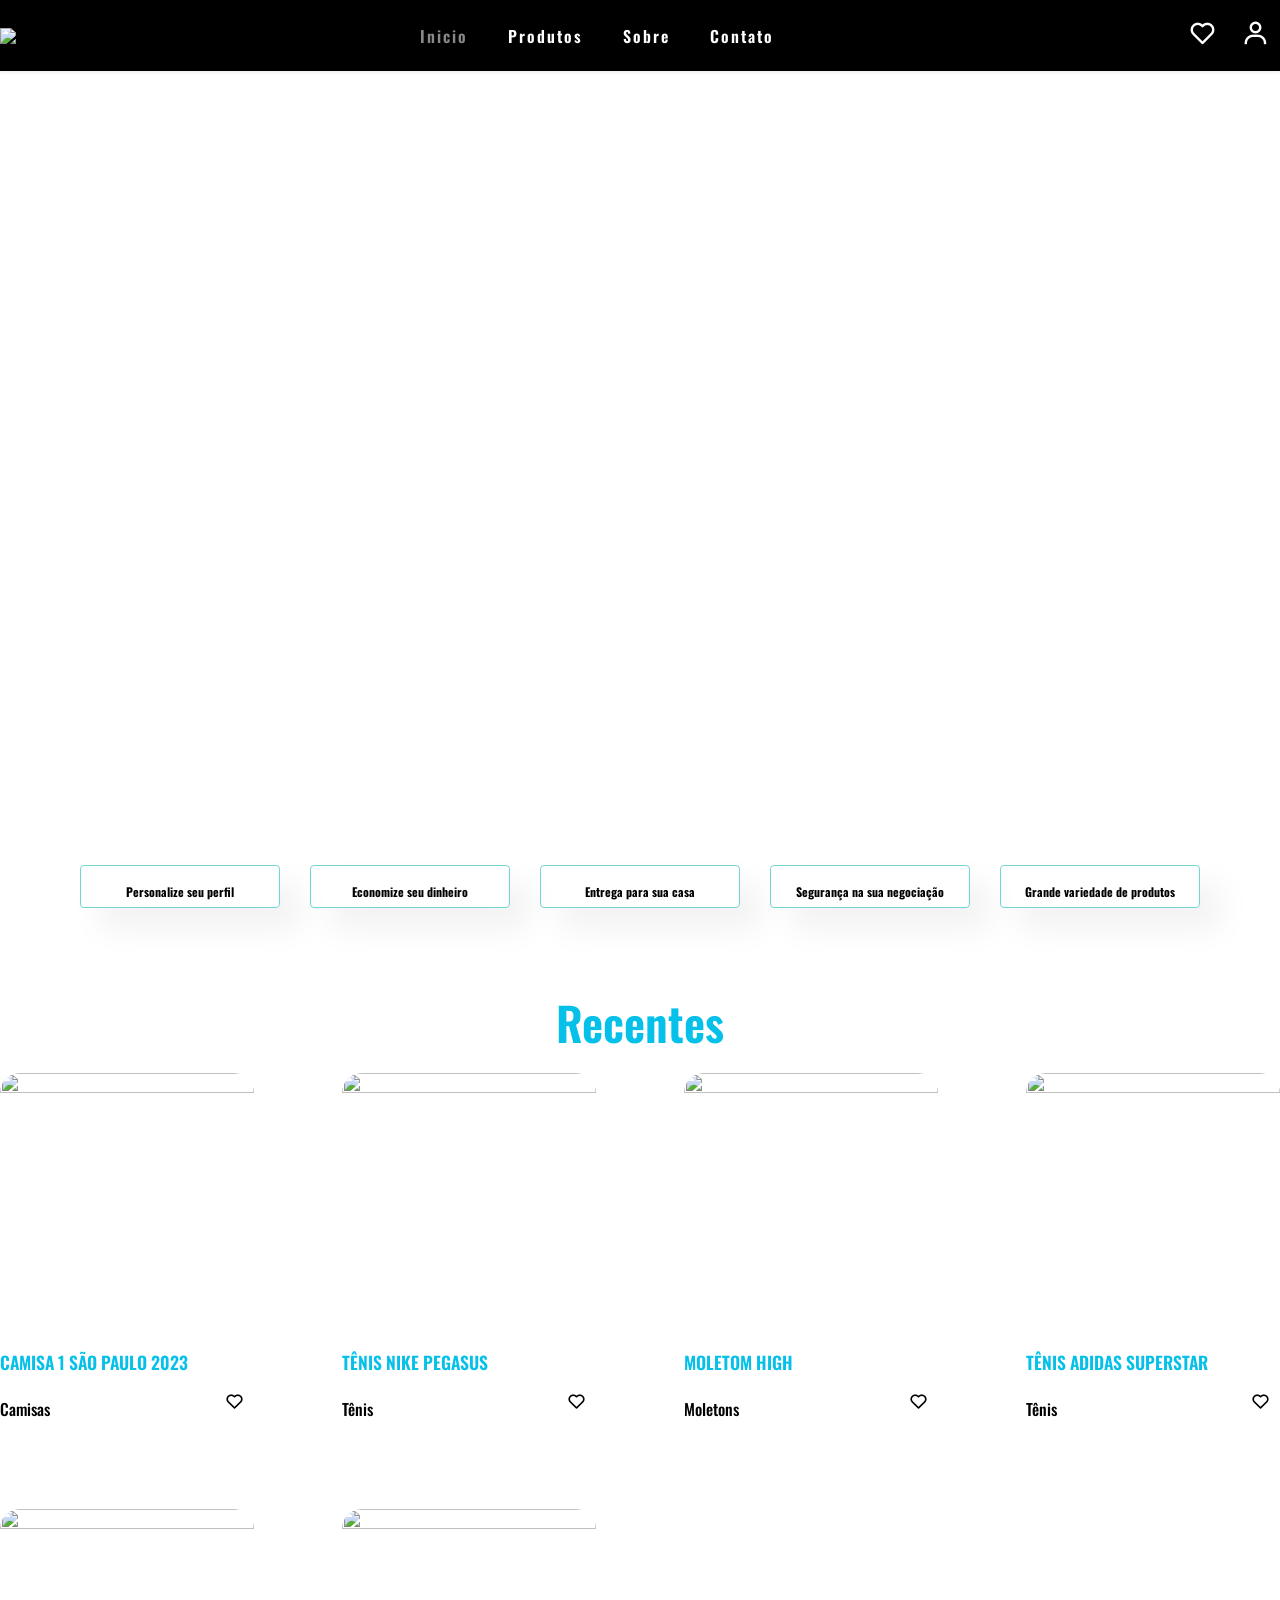
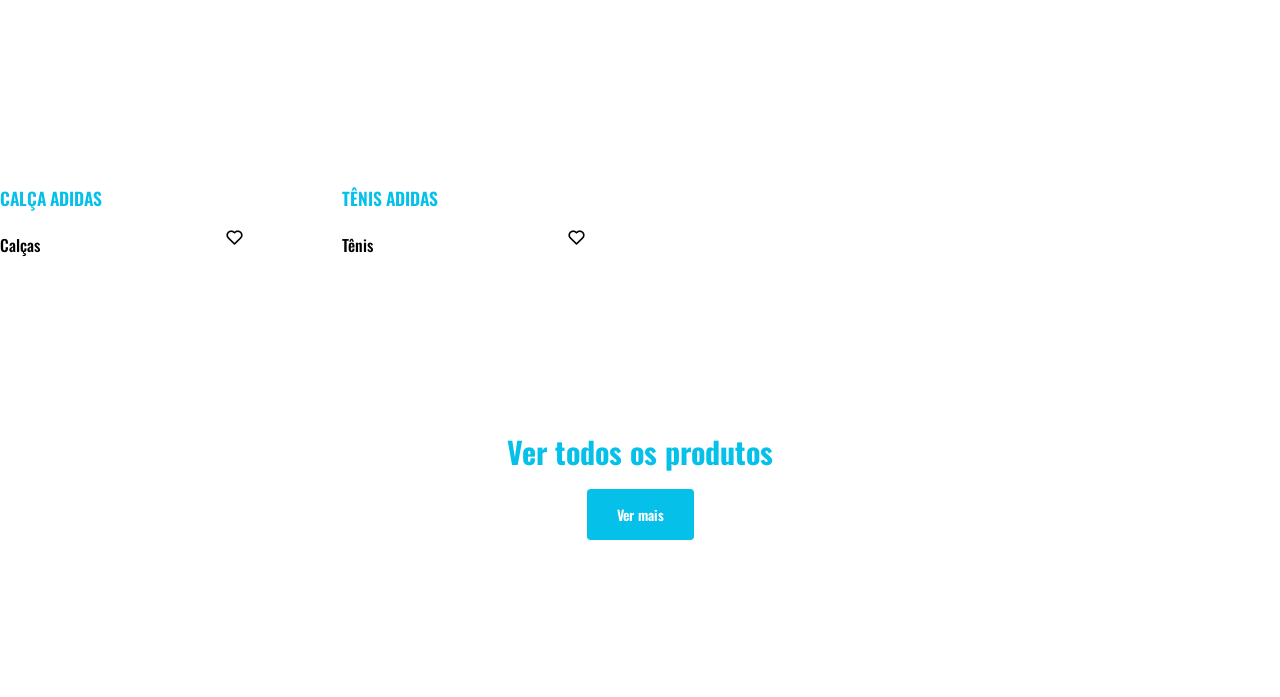
==== Html/index.html @ 6267ede4 "Add files via upload" ====
<!DOCTYPE html>
<html lang="en">

<head>
    <meta charset="UTF-8">
    <meta http-equiv="X-UA-Compatible" content="IE=edge">
    <meta name="viewport" content="width=device-width, initial-scale=1.0">
    <title>TradeWear</title>
    <link rel="icon" href="../img/Trade Wear pqn11.png" type="image/icon type">
    <link href='https://unpkg.com/boxicons@2.1.2/css/boxicons.min.css' rel='stylesheet'>  
    <link rel="stylesheet" href="../Css/style.css">
</head>

<body>
    
    <header>
        <div class="nav container">
            <img src="../img/Trade Wear pqn11.png">
            <div>
                <ul id="navbar">
                    <li><a class="active" href="index.html">Inicio</a></li>
                    <li><a href="../produtos.php">Produtos</a></li>
                    <li><a href="sobre.html">Sobre</a></li>
                    <li><a href="contato.html">Contato</a></li>
                </ul>
            </div>    
            <div> 
                <i class='bx bx-heart' id="heart-icon"></i>   
                <i class='bx bx-user' id="heart-icon" onclick="window.location.href='../Entrar.php';"></i> 
            <div class="heart">
                <h2 class="heart-title">Favoritos</h2>
                <div class="heart-content">
                </div>
                <div class="line">
                </div>
                <i class='bx bx-x' id="heart-close"></i>
            </div>
        </div>
    </header>

    <section id="hero">
        
    </section>

    <section id="feature" class="section-p1">
        <div class="fe-box">
            <img src="../img/sp1.png" alt="">
            <h6> Personalize seu perfil</h6>
        </div>
        <div class="fe-box">
            <img src="../img/sp2.png" alt="">
            <h6> Economize seu dinheiro</h6>
        </div>
        <div class="fe-box">
            <img src="../img/4.png" alt="">
            <h6> Entrega para sua casa</h6>
        </div>
        <div class="fe-box">
            <img src="../img/5.png" alt="">
            <h6> Segurança na sua negociação</h6>
        </div>
        <div class="fe-box">
            <img src="../img/6.png" alt="">
            <h6> Grande variedade de produtos</h6>
        </div>
    </section>

    <section class="shop container">
        <h2 class="section-title">Recentes</h2>
        <div class="shop-content">
            <div class="product-box">
                <img src="../img produtos/Camisa_1_Sao_Paulo_FC_23-24_Branco_HT7275_01_laydown1.avif" class="product-img" onclick="window.location.href='produto1.html';">
                <h2 class="product-title">Camisa 1 São Paulo 2023</h2>
                <span class="product-des">Camisas</span>
                <i class='bx bx-heart add-heart'></i>
            </div>
            <div class="product-box">
                <img src="../img produtos/025803ID1.avif" alt="" class="product-img" onclick="window.location.href='produto2.html';">
                <h2 class="product-title">Tênis Nike Pegasus</h2>
                <span class="product-des">Tênis</span>
                <i class='bx bx-heart add-heart'></i>
            </div>
            <div class="product-box">
                <img src="../img produtos/moletom-111-427f25d2e397936e3d16905543144673-1024-10242.webp" alt="" class="product-img" onclick="window.location.href='produto3.html';">
                <h2 class="product-title">Moletom High</h2>
                <span class="product-des">Moletons</span>
                <i class='bx bx-heart add-heart'></i>
            </div>
            <div class="product-box">
                <img src="../img/Tenis_Superstar_Branco_EG4958_01_standard.avif" alt="" class="product-img">
                <h2 class="product-title">Tênis Adidas Superstar</h2>
                <span class="product-des">Tênis</span>
                <i class='bx bx-heart add-heart'></i>
            </div>
            <div class="product-box">
                <img src="../img/calça adidas certo.avif" alt="" class="product-img">
                <h2 class="product-title">Calça Adidas</h2>
                <span class="product-des">Calças</span>
                <i class='bx bx-heart add-heart'></i>
            </div>
            <div class="product-box">
                <img src="../img/97360651A1.avif" alt="" class="product-img">
                <h2 class="product-title">Tênis Adidas</h2>
                <span class="product-des">Tênis</span>
                <i class='bx bx-heart add-heart'></i>
            </div>
        </div>
    </section>

    <section id="banner" class="section-m1">
        <h2>Ver todos os produtos</h2>
        <form>
            <button class="normal" formaction="../produtos.php">Ver mais</button>
          </form>
    </section>

    <script src="../JavaScript/script.js"></script>
</body>

</html>
---- Css/style.css ----
@import url('https://fonts.googleapis.com/css2?family=Oswald&display=swap');
* {
    margin: 0;
    padding: 0;
    box-sizing: border-box;
    font-family: 'Oswald', sans-serif;
}

:root{
    --main-color: #05C0E9;
    --sec-color: #ffffff;
    --text-color: #171427;
    --bg-color: #fff;
}

.container{
    max-width: 1568px;
    margin: auto;
    width: 100%;
}

header{
    position: fixed;
    top: 0;
    left: 0;
    width: 100%;
    background-color: var(--bg-color);
    box-shadow: 0 1px 4px hsl(0 4% 15% / 10%);
    z-index: 100;
    background: rgb(0, 0, 0);
}
.nav{
    display: flex;
    align-items: center;
    justify-content: space-between;
    padding: 20px 0;
}
.logo{
    font-size: 1.1rem;
    font-weight: 600;
    color: var(--sec-color);
    text-transform: uppercase;
}
.logo span{
    color: var(--main-color);
    font-weight: 700;
}
#heart-icon{
    font-size: 1.8rem;
    cursor: pointer;
    color: #ffffff;
    list-style:none;
    padding: 0 10px;
}

#heart-icon:hover{
    color: #838383;
    transition: 0.3s ease;
}

.heart{
    position: fixed;
    top: 0;
    right: 0;
    right: -100%; 
    width: 360px;
    height: 100vh;
    overflow-y: auto;
    overflow-x: hidden;
    padding: 20px;
    background-color: var(--bg-color);
    box-shadow: -2px solid 4px hsl(0, 0%, 100%);
    border: 1px solid var(--main-color);
    transition: 1.5s;
}
.heart.active{
    right: 0;
    transition: .5s;
}
.heart-title{
    text-align: center;
    font-size: 1.5rem;
    font-weight: 600;
    margin-top: 2rem;
}
.heart-box{
    display: grid;
    grid-template-columns: 32% 50% 18%;
    align-items: center;
    gap: 1rem;
    margin-top: 1rem;
}
.heart-img{
    width: 100px;
    height: 100px;
    object-fit: contain;
    padding: 10px;
}
.detail-box{
    display: grid;
    row-gap: .5rem;
}
.heart-product-title{
    font-size: 1rem;
    text-transform: uppercase;
}
.heart-des{
    font-weight: 500;
}
.heart-quantity{
    border: 1px solid var(--text-color);
    outline-color: var(--main-color);
    width: 2.4rem;
    text-align: center;
    font-size: 1rem;
}
.heart-remove{
    font-size: 24px;
    color: var(--main-color);
    cursor: pointer;
}

.line{
    display: flex;
    justify-content: flex-end;
    margin-top: 1.5rem;
    border-top: 1px solid var(--text-color);
}

#heart-close{
    position: absolute;
    top: 1rem;
    right: .8rem;
    font-size: 2rem;
    color: var(--text-color);
    cursor: pointer;
}

.shop{
    margin-top: 2rem;
}
.section-title{
    font-style: 1.5rem;
    font-weight: 600;
    text-align: center;
    margin-bottom: 1.5rem;
}
.shop-content{
    display: grid;
    grid-template-columns: repeat(auto-fit, minmax(220px, auto));
    gap: 5.5rem;
}
.product-box{
    position: relative;
}
.product-box:hover{
    padding: 10px;
    border: 2px solid var(--text-color);
    transition: .3s;
    border-radius: 20px;
}
.product-img{
    width: 100%;
    aspect-ratio: 1/1;
    object-fit: cover;
    margin-bottom: .5rem;
    border-radius: 20px;
}
.product-title{
    font-size: 1.1rem;
    font-weight: 600;
    text-transform: uppercase;
    margin-bottom: .5rem;
}
.product-des{
    font-weight: 500;
}
.add-heart{
    position: absolute;
    bottom: 0;
    right: 0;
    padding: 10px;
    cursor: pointer;
    color: #000000;
    font-size: 1.2rem;
}
.add-heart:hover{
    color: #ff0000;
    transition: 0.4s;
}


#navbar{
    display: flex;
    align-items: center;
    justify-content: center;
}

#navbar li {
    list-style:none;
    padding: 0 20px;
}

#navbar li a{
    text-decoration: none;
    font-size: 16px;
    font-weight: 600;
    color: rgb(255, 255, 255);
    transition: 0.3s ease;
    letter-spacing: 2px;
}

#navbar li a:hover,
#navbar li a.active{
    color: rgb(136, 136, 136);
}

#navbar li a.active::after {
    content: "";
    width: 30%;
    height: 2px;
    background: 088178;
    position: absolute;
    bottom: -4px;
}

#feature{
    display: flex;
    align-items: center;
    justify-content: space-between;
}

#feature .fe-box {
    width: 300px;
    text-align:center;
    box-shadow: 20px 20px 34px rgba(0,0,0,0.06);
    border: 1px solid #73d6d0;
    border-radius: 4px;
    margin: 15px 0;
}

#feature .fe-box h6{
    position: relative;
    top: -7px;
}

#feature .fe-box:hover {
    box-shadow: 10px 10px 54px rgba(70,62,221,0.1);
}

#feature .fe-box img {
    width: 100%;
    margin-bottom: 10px;
}

#hero{
    background-image: url(); 
    height: 90vh ;
    width: 100%;
    background-size: cover;
    background-position: top 25% right 0;
    padding: 0 80px;
    display: flex;
    flex-direction: column;
    align-items: flex-start;
    justify-content: center;
}
#hero h4 {
    padding-bottom: 15px;
}
#hero h1 {
    color: rgb(0, 0, 0);
}

#banner{
    display: flex;
    flex-direction: column;
    justify-content: center;
    align-items: center;
    text-align: center;
    background-image: url();
    width: 100%;
    height: 40vh;
    background-size: cover;
    background-position: center;
}

#banner h4{
    color:#05C0E9;
    font-size: 16px;
}

#banner h2 {
    color:#05C0E9;
    font-size: 30px;
    padding: 10px 0;
}

#banner button:hover {
    background: #838383;
    color: rgb(255, 255, 255);
}

button.normal {
    font-size: 14px;
    font-weight: 600;
    padding: 15px 30px;
    color:rgb(255, 255, 255);
    background-color: #05C0E9;
    border-radius: 4px;
    cursor: pointer;
    border: none;
    outline: none;
    transition: 0.3s;
}

h1 { 
    font-size: 50px;
    line-height: 64px;
    color:rgb(0, 44, 240)
}

h2{
    font-size: 46px;
    line-height: 54px;
    color: #05C0E9;
}

h4{
    font-size: 20px;
    color: rgb(9, 112, 247);
}

h6 {
    font-weight: 700;
    font-size: 12px;
}

P {
    font-size: 16px;
    color: rgb(0, 0, 0);
    margin: 15px 0 20px 0;
}

.section-p1 {
    padding: 40px 80px;
}

.section-m1 {
    margin: 40px 0;
}

#hero{
    background-image: url("../img/Design\ sem\ nome\ \(1\)\ 1.png");
}

@media (max-width:1600px) {
    #feature .fe-box{
        width: 200px;
    }
}
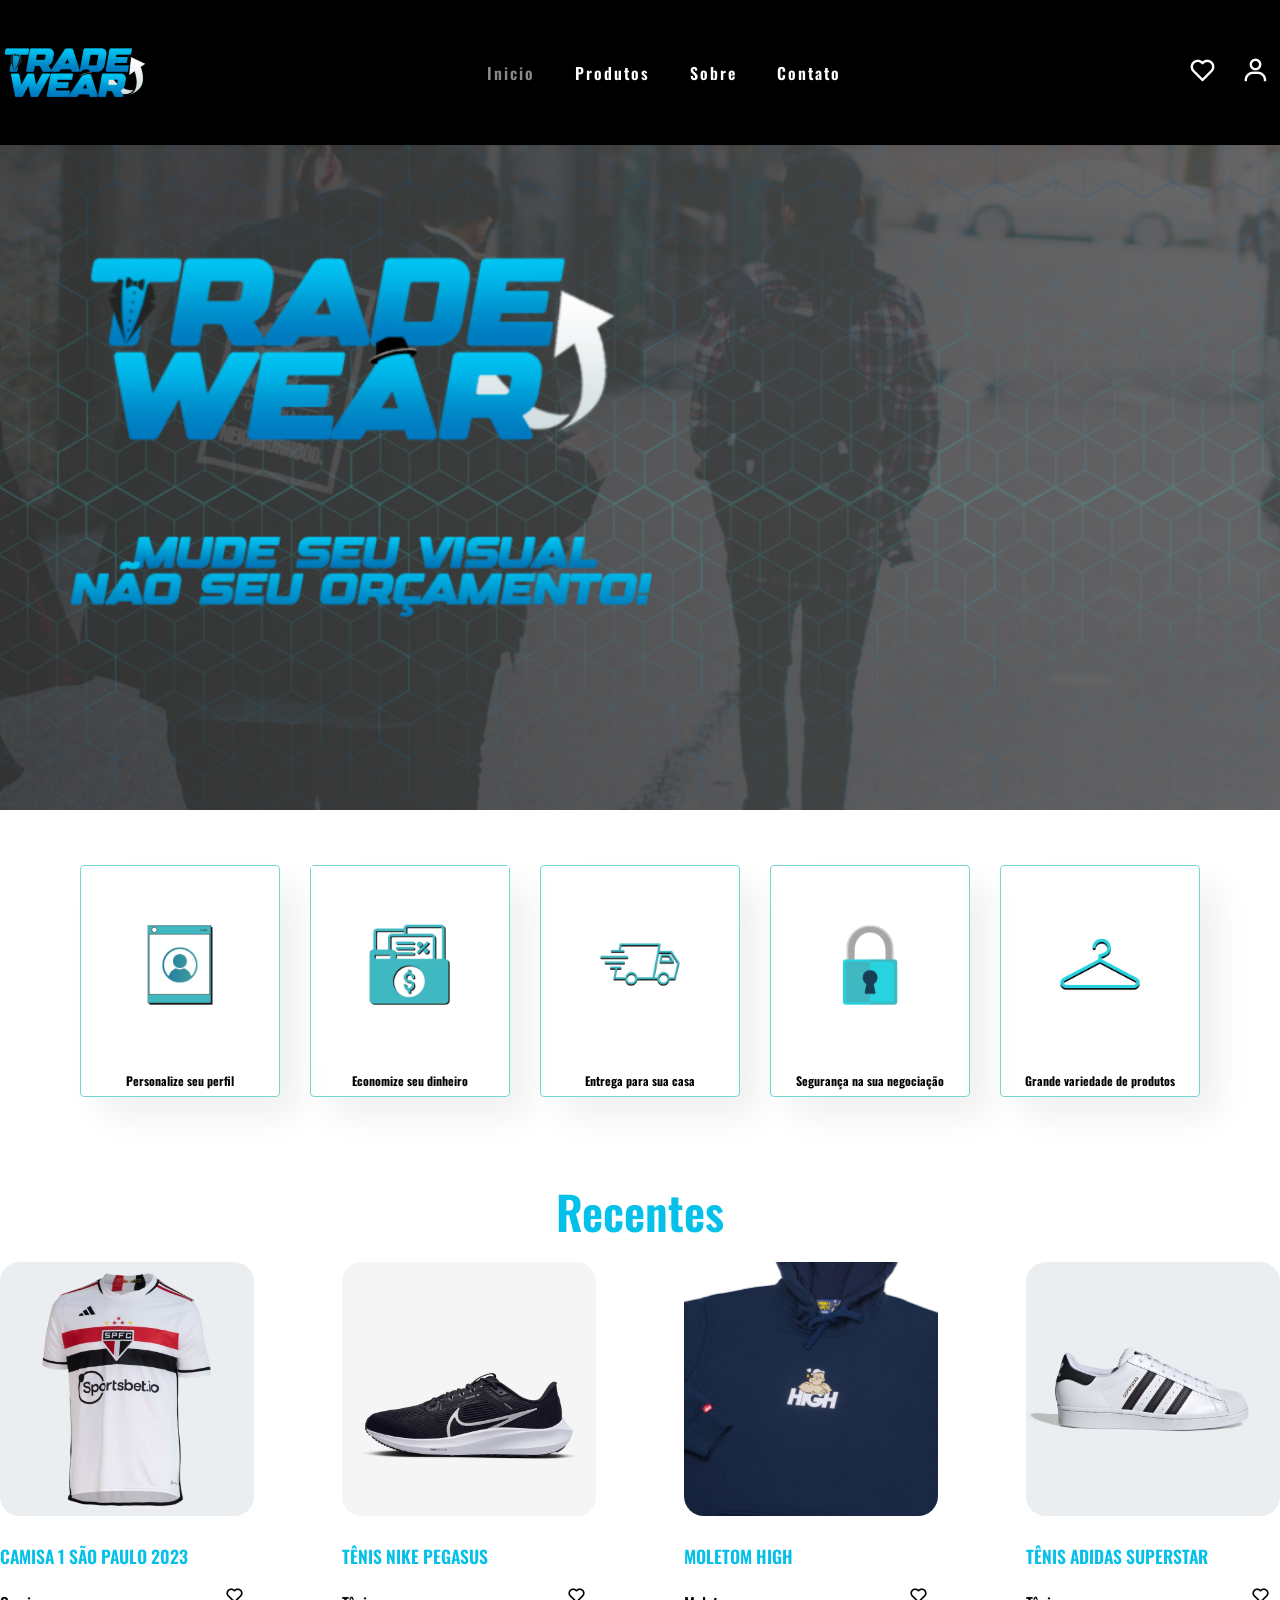
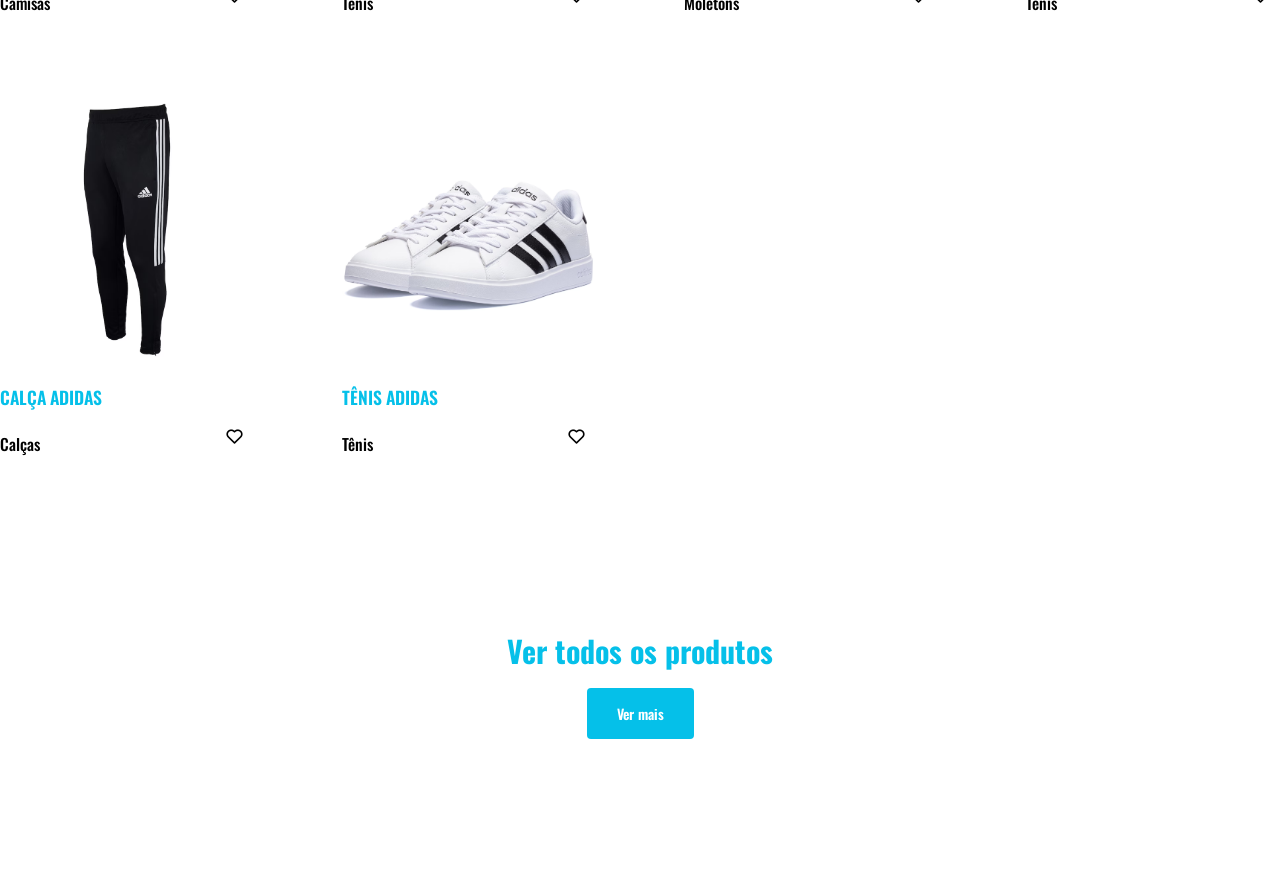
==== commit 807c261e: "Testes e ajustes" ====
--- a/Html/index.html
+++ b/Html/index.html
@@ -26,7 +26,7 @@
             </div>    
             <div> 
                 <i class='bx bx-heart' id="heart-icon"></i>   
-                <i class='bx bx-user' id="heart-icon" onclick="window.location.href='../Entrar.php';"></i> 
+                <i class='bx bx-user' id="heart-icon" onclick="window.location.href='../entrar.php';"></i> 
             <div class="heart">
                 <h2 class="heart-title">Favoritos</h2>
                 <div class="heart-content">
@@ -69,19 +69,19 @@
         <h2 class="section-title">Recentes</h2>
         <div class="shop-content">
             <div class="product-box">
-                <img src="../img produtos/Camisa_1_Sao_Paulo_FC_23-24_Branco_HT7275_01_laydown1.avif" class="product-img" onclick="window.location.href='produto1.html';">
+                <img src="../img/Camisa_1_Sao_Paulo_FC_23-24_Branco_HT7275_01_laydown1.avif" class="product-img" onclick="window.location.href='produto1.html';">
                 <h2 class="product-title">Camisa 1 São Paulo 2023</h2>
                 <span class="product-des">Camisas</span>
                 <i class='bx bx-heart add-heart'></i>
             </div>
             <div class="product-box">
-                <img src="../img produtos/025803ID1.avif" alt="" class="product-img" onclick="window.location.href='produto2.html';">
+                <img src="../img/025803ID1.avif" alt="" class="product-img" onclick="window.location.href='produto2.html';">
                 <h2 class="product-title">Tênis Nike Pegasus</h2>
                 <span class="product-des">Tênis</span>
                 <i class='bx bx-heart add-heart'></i>
             </div>
             <div class="product-box">
-                <img src="../img produtos/moletom-111-427f25d2e397936e3d16905543144673-1024-10242.webp" alt="" class="product-img" onclick="window.location.href='produto3.html';">
+                <img src="../img/moletom-111-427f25d2e397936e3d16905543144673-1024-10242.webp" alt="" class="product-img" onclick="window.location.href='produto3.html';">
                 <h2 class="product-title">Moletom High</h2>
                 <span class="product-des">Moletons</span>
                 <i class='bx bx-heart add-heart'></i>
